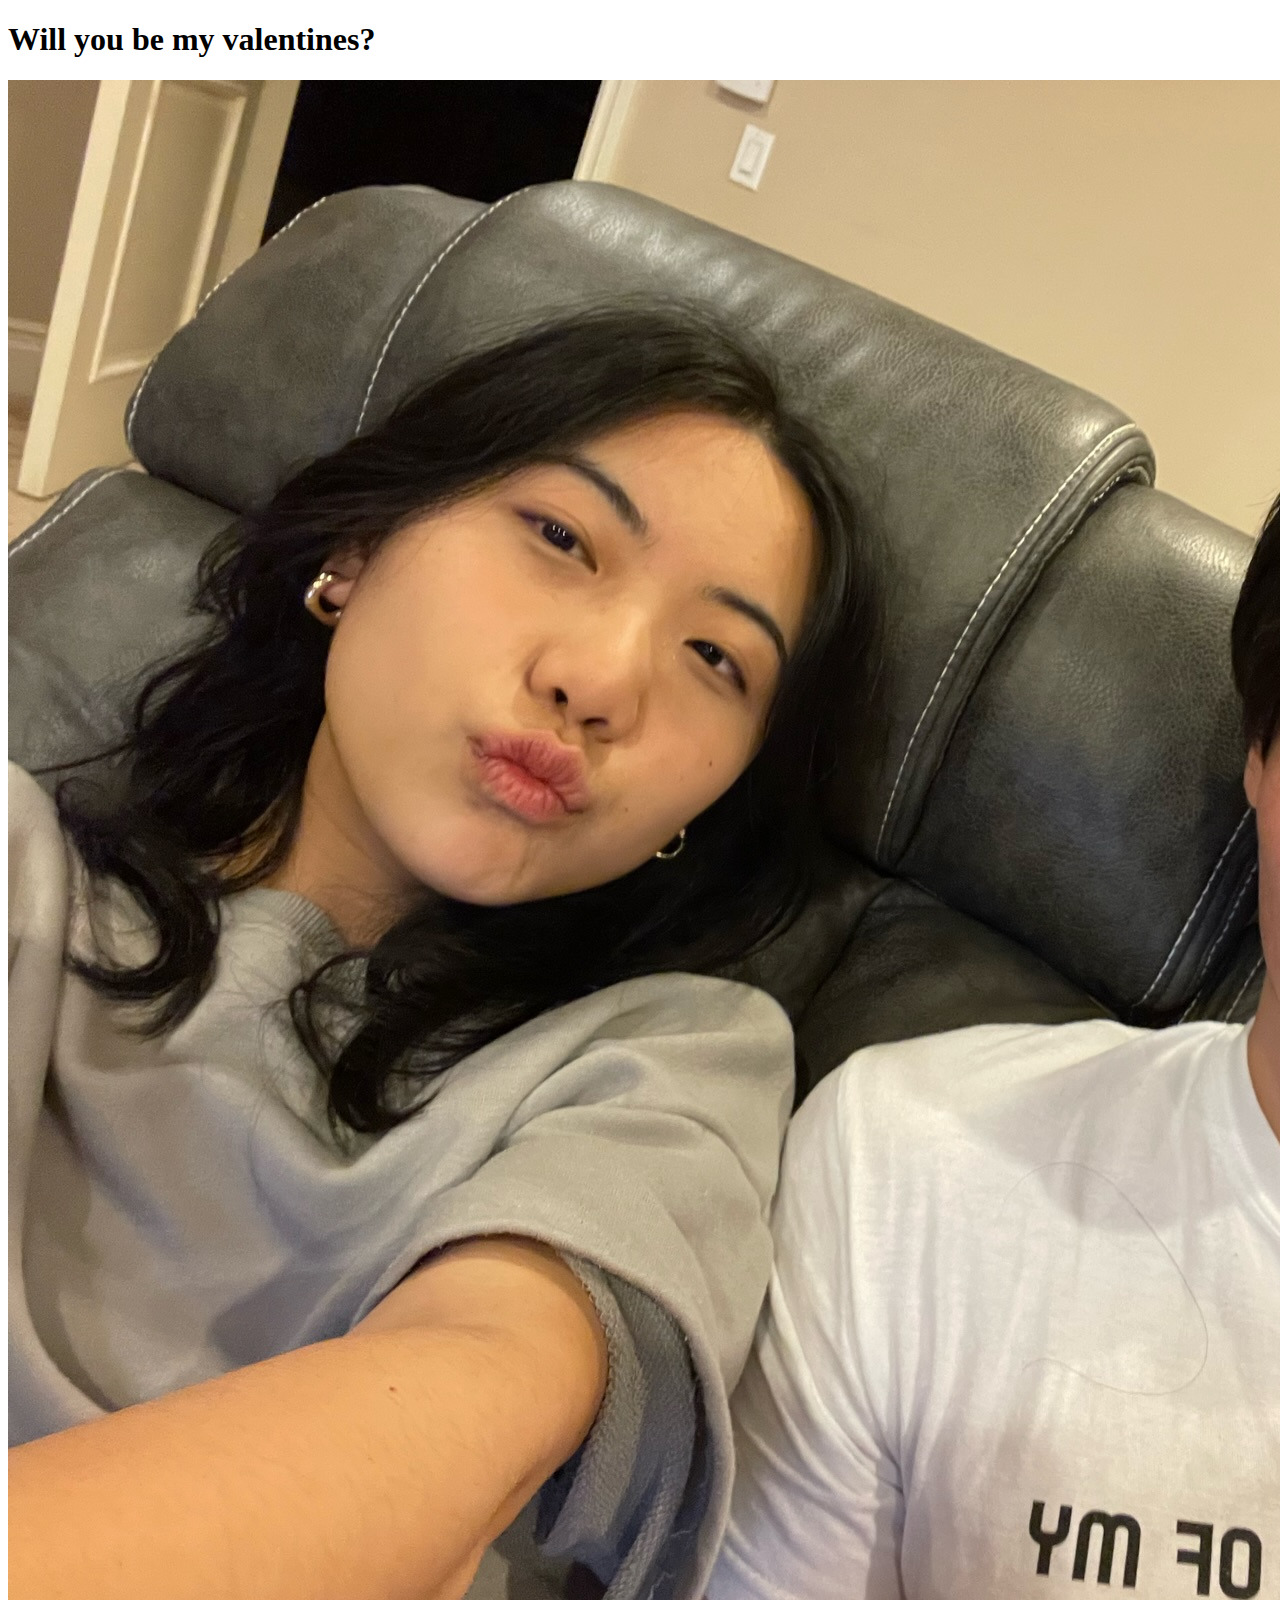
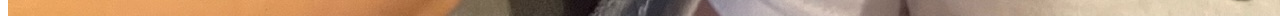
==== index.html @ 7fb0bc55 "skeleton completed" ====
<!DOCTYPE html>
<html lang="en">
<head>
    <meta charset="UTF-8">
    <meta name="viewport" content="width=device-width, initial-scale=1.0">
    <title>Valentines gift</title>
    <link rel="stylesheet" href="style.css">
    <script src="scripts.js" defer></script>
</head>
<body>
    <h1>Will you be my valentines?</h1>
    <img src="images/mesharon.jpeg" alt="meandsharon">
</body>
</html>
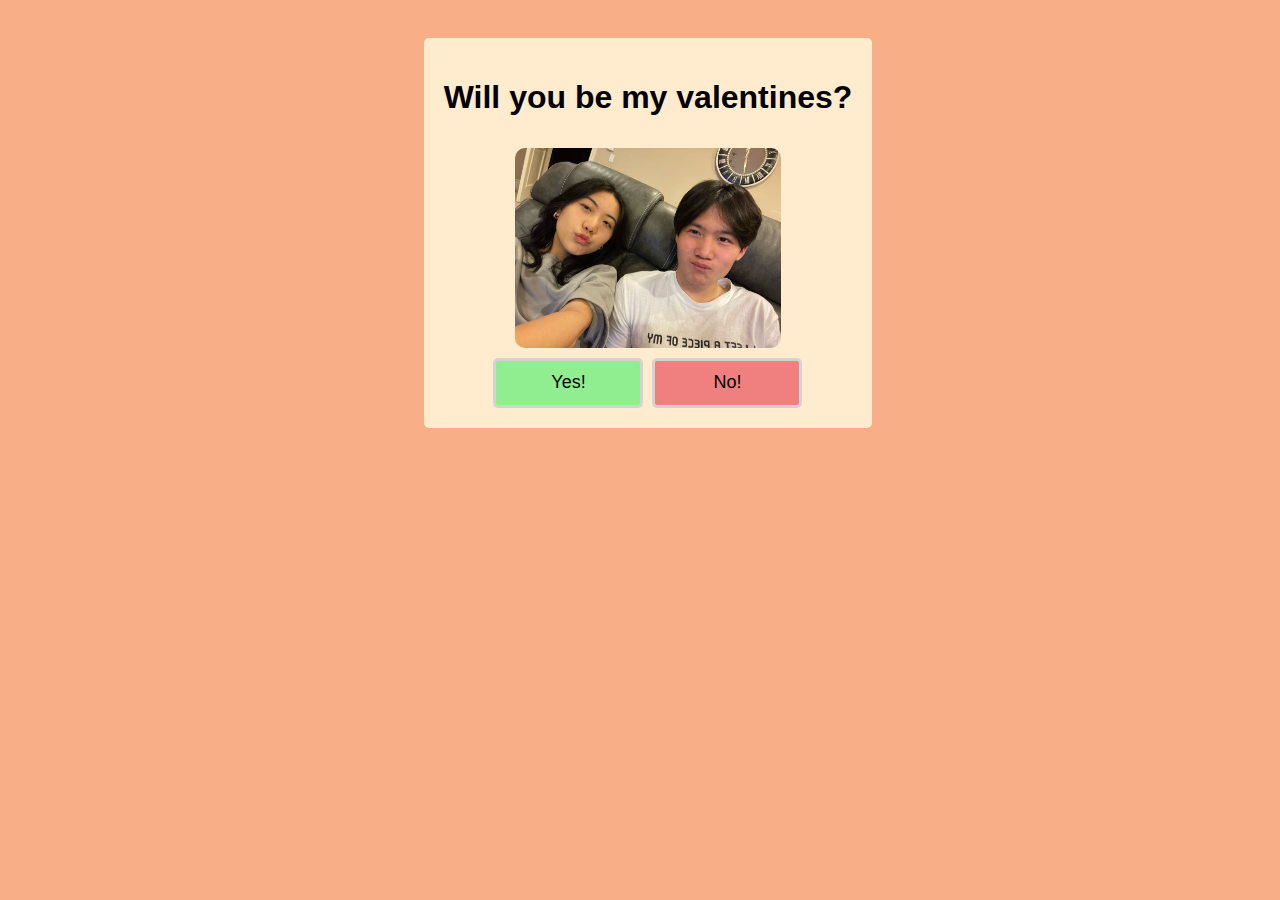
==== commit 80934444: "finished html, css, and no button function" ====
--- a/index.html
+++ b/index.html
@@ -1,5 +1,6 @@
 <!DOCTYPE html>
 <html lang="en">
+
 <head>
     <meta charset="UTF-8">
     <meta name="viewport" content="width=device-width, initial-scale=1.0">
@@ -7,8 +8,16 @@
     <link rel="stylesheet" href="style.css">
     <script src="scripts.js" defer></script>
 </head>
+
 <body>
-    <h1>Will you be my valentines?</h1>
-    <img src="images/mesharon.jpeg" alt="meandsharon">
+    <div class="maincontainer">
+    <h1 class="question">Will you be my valentines?</h1>
+    <img src="images/mesharon.jpeg" alt="meandsharon" class="mainimg">
+    <div class="buttonContainer">
+        <button class="yesButton">Yes!</button>
+        <button class="noButton" id="no" >No!</button>
+    </div>
+</div>
 </body>
+
 </html>--- a/style.css
+++ b/style.css
@@ -0,0 +1,66 @@
+body{
+    background-color: #f8af88;
+    height:100%;
+    width:100vw;
+    display: flex;
+    justify-content: center;
+}
+
+.maincontainer{
+    display:flex;
+    margin-top: 30px;
+    flex-direction: column;
+    align-items: center;
+    justify-content: center;
+    background-color: blanchedalmond;
+    z-index: 10;
+    width:fit-content;
+    height: fit-content;
+    padding:10px;
+    border-radius: 5px;
+}
+
+.question{
+    font-family:sans-serif;
+    z-index: 10;
+    padding:10px;
+    border-radius: 5px;
+}
+
+.mainimg{
+    height:200px;
+    width: auto;
+    border-radius: 10px;
+    z-index: 10;
+}
+
+.buttonContainer{
+    padding:10px;
+    z-index: 10;
+}
+
+button{
+    border: 3px lightgray solid;
+    font-size: large;
+    width: 150px;
+    height:50px;
+    border-radius: 5px;
+}
+
+.yesButton{
+    background-color: #90ee90;
+    margin-right:5px;
+}
+
+.yesButton:active{
+    background-color:#7acc7a;
+}
+
+.noButton{
+    background-color: lightcoral;
+}
+
+.noButton:active{
+    background-color: #d47272;
+}
+
